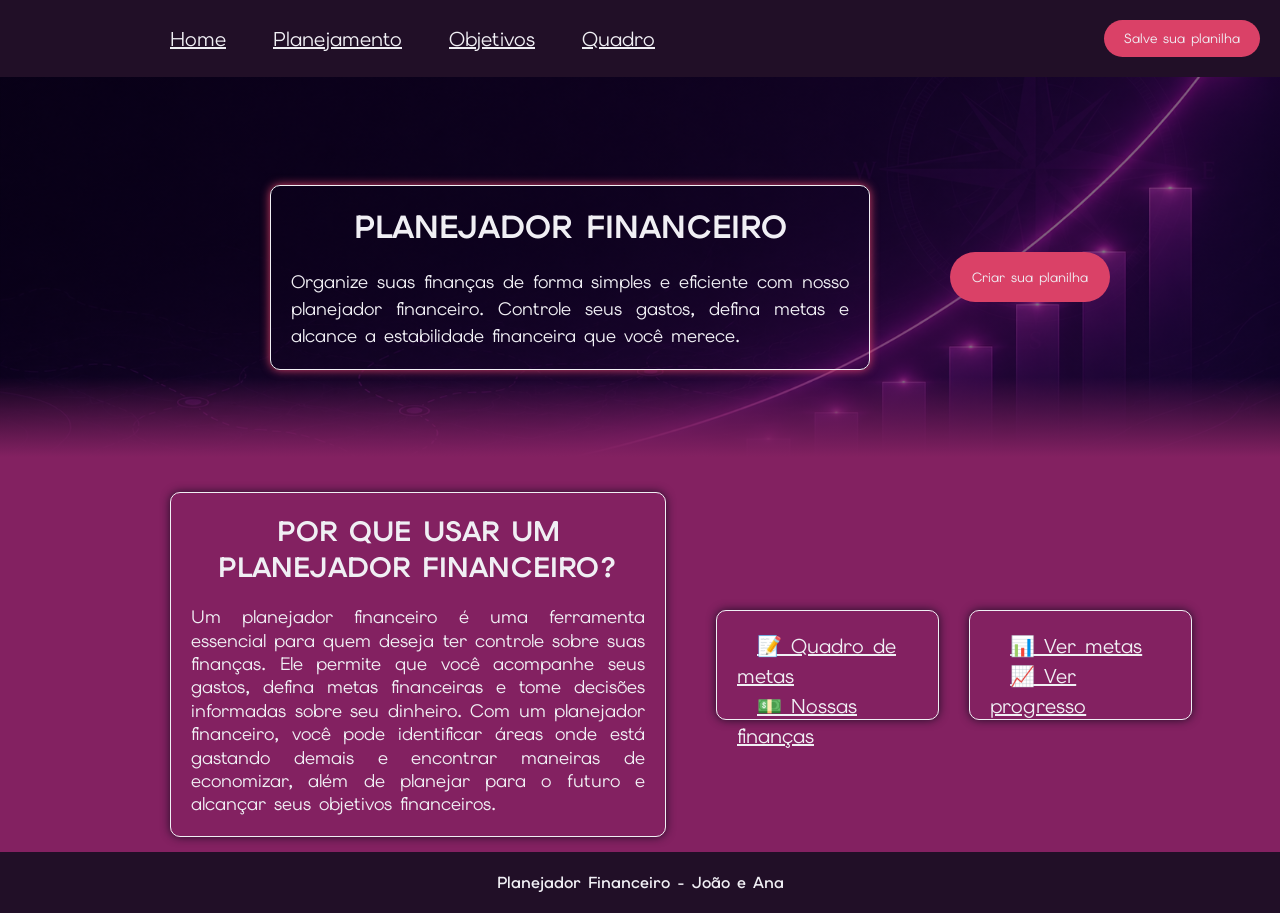
==== index.html @ 65e3b48a "Layout responsivo" ====
<!DOCTYPE html>
<html lang="pt-br">
<head>
    <meta charset="UTF-8">
    <meta name="viewport" content="width=device-width, initial-scale=1.0">
    <link rel="stylesheet" href="style.css">
    <link rel="preconnect" href="https://fonts.googleapis.com">
    <link rel="preconnect" href="https://fonts.gstatic.com" crossorigin>
    <link href="https://fonts.googleapis.com/css2?family=Elms+Sans:ital,wght@0,100..900;1,100..900&display=swap" rel="stylesheet">
    <title>Planejador Financeiro</title>
</head>

<body>

        <header>
            <nav>
                <a href="#hero" class="link-header">Home</a>
                <a href="planejamento.html" class="link-header">Planejamento</a>
                <a href="objetivos.html" class="link-header">Objetivos</a>
                <a href="objetivos.html" class="link-header">Quadro</a>
            </nav>
                <button class="button-header">Salve sua planilha</button>
        </header>

        <main>
            <section id="hero" class="hero">
                <section class="hero-text">
                    <h1>PLANEJADOR FINANCEIRO</h1>
                    <p class="texto-desktop">Organize suas finanças de forma simples e eficiente com nosso planejador financeiro. Controle seus gastos, defina metas e alcance a estabilidade financeira que você merece.</p>
                    <p class="texto-mobile">Organize suas finanças de forma simples e eficiente com nosso planejador financeiro.</p>

                </section>
                <button class="button-hero"> Criar sua planilha </button>
            </section>

            <section class="cards">
                <section class="explicacao">
                    <h2>Por que usar um planejador financeiro?</h2>
                    <p>Um planejador financeiro é uma ferramenta essencial para quem deseja ter controle sobre suas finanças. Ele permite que você acompanhe seus gastos, defina metas financeiras e tome decisões informadas sobre seu dinheiro. Com um planejador financeiro, você pode identificar áreas onde está gastando demais e encontrar maneiras de economizar, além de planejar para o futuro e alcançar seus objetivos financeiros.</p>
                </section>

                <section class="cto1-fundo">
                    <a class="cto1-link" href="objetivos.html">📝 Quadro de metas</a>
                    <br>
                    <a class="cto1-link" href="financas.html">💵 Nossas finanças</a>
                </section>   

                <section class="cto2-fundo">
                    <a class="cto2-link" href="objetivos.html">📊 Ver metas</a>
                    <br>
                    <a class="cto2-link" href="progresso.html">📈 Ver progresso</a>
                </section>
            </section>

        </main>

        <footer>
            Planejador Financeiro - João e Ana
        </footer>

</body>

</html>
---- style.css ----
:root {
  --bg-principal: #210f27;
  --cor-destaque: #da4167;
  --cor-bloco: #832161;
  --texto-claro: #f0eff4;
}

*{
    margin: 0;
    padding: 0;
    box-sizing: border-box;
    font-family: "Elms Sans", sans-serif;
}

body{
    background-color: var(--bg-principal);
    color: var(--texto-claro);
}

header{
    display: flex;
    justify-content: space-between;
    align-items: center;
    padding: 20px;
}
  

.link-header{
    color: var(--texto-claro);
    margin-right: 20px;
    margin-left: 20px;
    width: 50px;
    text-align: center;
    font-size: 20px;
}

.link-header:first-child{
    margin-left: 150px;
}

.link-header:hover{
    opacity: 0.5;
}


a:hover{
    opacity: 0.4;
}

.button-header:active{
    background: var(--cor-bloco);
}

.button-header{
    background-color: var(--cor-destaque);
    color: var(--texto-claro);
    border: none;
    padding: 10px 20px;
    border-radius: 20.5px;
    cursor: pointer;
}

.hero{
    height: 400px;
    display: flex;
    align-items: center;
    text-align: center;
    padding: 50px 20px;
    background-image: linear-gradient(
    to bottom, 
    rgba(0, 0, 0, 0.5) 75%, 
    var(--cor-bloco) 95%), 
    url('./img/Hero-background.png');
    background-size: cover;
    background-position: center;
}

.hero-text{
    max-width: 600px;
    margin: 250px;
    margin-right: 80px;
    text-align: justify;
    border: var(--texto-claro) 1.5px solid;
    border-radius: 10px;
    box-shadow: 0px 0px 10px var(--cor-destaque);
    padding: 20px;
}

.hero h1{
    font-size: 32px;
    margin-bottom: 20px;
    text-align: center;
}   

.texto-desktop{
    font-size: 18px;
    line-height: 1.5;
    text-align: justify;
}

.texto-mobile{
    display: none;
}

.button-hero{
    background-color: var(--cor-destaque);
    color: var(--texto-claro);
    border: none;
    padding: 10px 20px;
    border-radius: 30px;
    cursor: pointer;
    width: 160px;
    height: 50px;
}

.button-hero:hover{
    opacity: 0.8;
}

.button-hero:active{
    background: var(--cor-bloco);
}

.cards{
    display: flex;
    align-items: center;
    padding: 50px 20px;
    max-width: 100vw;
    height: 375px;
    background: var(--cor-bloco);
    gap: 30px;
}

.explicacao{
    margin-right: 20px;
    width: 40%;
    margin-left: 150px;
    border: var(--texto-claro) 1.5px solid;
    border-radius: 10px;
    padding: 20px;
    box-shadow: 0px 0px 10px var(--bg-principal);
}

.explicacao h2{
    font-size: 28px;
    margin-bottom: 20px;
    text-transform: uppercase;
    text-align: center;
}

.explicacao p{
    font-size: 18px;
    line-height: 1.3;
    text-align: justify;
}

.cto1-fundo{
    color: var(--texto-claro);
    border: var(--texto-claro) 1.5px solid;
    border-radius: 10px;
    padding: 20px;
    box-shadow: 0px 0px 10px var(--bg-principal);
    cursor: pointer;
    width: 18%;
    height: 40%;
}

.cto1-link{
    color: var(--texto-claro);
    margin-right: 20px;
    margin-left: 20px;
    width: 50px;
    text-align: center;
    font-size: 20px;
    line-height: 1.5;
}

.cto2-fundo{
    color: var(--texto-claro);
    border: var(--texto-claro) 1.5px solid;
    border-radius: 10px;
    padding: 20px;
    box-shadow: 0px 0px 10px var(--bg-principal);
    cursor: pointer;
    width: 18%;
    height: 40%;
}

.cto2-link{
    color: var(--texto-claro);
    margin-right: 20px;
    margin-left: 20px;
    width: 50px;
    text-align: center;
    font-size: 20px;
    line-height: 1.5;
}

footer{
    text-align: center;
    padding: 20px;
    background-color: var(--bg-principal);
    color: var(--texto-claro);
    font-weight: 600;
}

@media screen and (max-width: 900px) {

    nav {
        display: none;
    }

    .button-header{
        width: 180px;
        font-size: 13px;
        position: relative;
        left: 40vw;
    }
    
    .hero {
    background-image: linear-gradient(
        to bottom, 
        var(--bg-principal) 75%, 
        var(--cor-bloco) 95%
        );
        display: block;
    }

    .hero-text{
        margin: 0 auto;
    }

    .button-hero{
        margin-top: 12%;
    }

    .texto-desktop{
        display: none;
    }

    .texto-mobile{
        display: block;
        font-size: 18px;
        line-height: 1.5;
        text-align: justify;
    }

    .cards{
        background-image: linear-gradient(
            to bottom,
            var(--cor-bloco) 75%,
            var(--bg-principal) 95%
        );
        display: block;
        padding: 0%;
    }

    .explicacao{
        display: none;
    }

    .cto1-fundo{
        margin: 0 auto 10px;
        width:75vw;
        height: auto    ;
    }
    
    .cto2-fundo{
        margin: 0 auto;
        width:75vw;
        height: auto;
    }

    .cto1-link{
        font-size: 18px;
        line-height: 1.5;
        text-align: justify;
    }

    .cto2-link{
        font-size: 18px;
        line-height: 1.5;
        text-align: justify;
    }
}
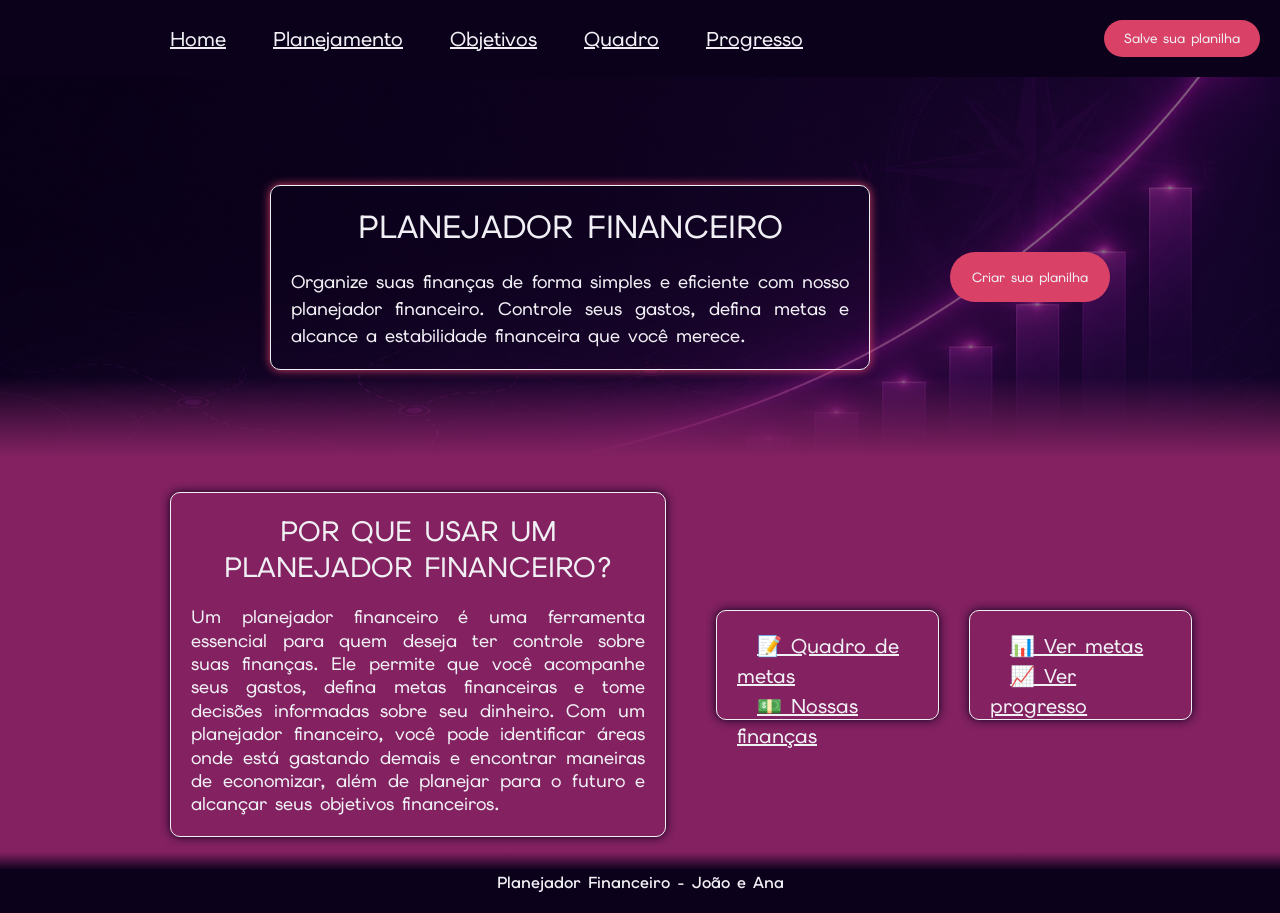
==== commit daf78fc0: "Criação HTML quadro" ====
--- a/index.html
+++ b/index.html
@@ -1,23 +1,24 @@
 <!DOCTYPE html>
 <html lang="pt-br">
-<head>
-    <meta charset="UTF-8">
-    <meta name="viewport" content="width=device-width, initial-scale=1.0">
-    <link rel="stylesheet" href="style.css">
-    <link rel="preconnect" href="https://fonts.googleapis.com">
-    <link rel="preconnect" href="https://fonts.gstatic.com" crossorigin>
-    <link href="https://fonts.googleapis.com/css2?family=Elms+Sans:ital,wght@0,100..900;1,100..900&display=swap" rel="stylesheet">
-    <title>Planejador Financeiro</title>
-</head>
+    <head>
+        <meta charset="UTF-8">
+        <meta name="viewport" content="width=device-width, initial-scale=1.0">
+        <link rel="stylesheet" href="style.css">
+        <link rel="preconnect" href="https://fonts.googleapis.com">
+        <link rel="preconnect" href="https://fonts.gstatic.com" crossorigin>
+        <link href="https://fonts.googleapis.com/css2?family=Elms+Sans:ital,wght@0,100..900;1,100..900&display=swap" rel="stylesheet">
+        <title>Planejador Financeiro</title>
+    </head>
 
-<body>
+    <body>
 
-        <header>
+       <header>
             <nav>
                 <a href="#hero" class="link-header">Home</a>
                 <a href="planejamento.html" class="link-header">Planejamento</a>
                 <a href="objetivos.html" class="link-header">Objetivos</a>
-                <a href="objetivos.html" class="link-header">Quadro</a>
+                <a href="visualizar-imagem.html" class="link-header">Quadro</a>
+                <a href="progresso.html" class="link-header">Progresso</a>
             </nav>
                 <button class="button-header">Salve sua planilha</button>
         </header>
@@ -40,7 +41,7 @@
                 </section>
 
                 <section class="cto1-fundo">
-                    <a class="cto1-link" href="objetivos.html">📝 Quadro de metas</a>
+                    <a class="cto1-link" href="visualizar-imagem.html">📝 Quadro de metas</a>
                     <br>
                     <a class="cto1-link" href="financas.html">💵 Nossas finanças</a>
                 </section>   
@@ -54,10 +55,8 @@
 
         </main>
 
-        <footer>
-            Planejador Financeiro - João e Ana
-        </footer>
+        <footer>Planejador Financeiro - João e Ana </footer>
 
-</body>
+    </body>
 
 </html>
--- a/style.css
+++ b/style.css
@@ -1,5 +1,5 @@
 :root {
-  --bg-principal: #210f27;
+  --bg-principal: #0b011b;
   --cor-destaque: #da4167;
   --cor-bloco: #832161;
   --texto-claro: #f0eff4;
@@ -10,6 +10,7 @@
     padding: 0;
     box-sizing: border-box;
     font-family: "Elms Sans", sans-serif;
+    font-weight: 500;
 }
 
 body{
@@ -21,7 +22,7 @@
     display: flex;
     justify-content: space-between;
     align-items: center;
-    padding: 20px;
+    padding: 20px;   
 }
   
 
@@ -113,10 +114,6 @@
     height: 50px;
 }
 
-.button-hero:hover{
-    opacity: 0.8;
-}
-
 .button-hero:active{
     background: var(--cor-bloco);
 }
@@ -199,12 +196,550 @@
 footer{
     text-align: center;
     padding: 20px;
-    background-color: var(--bg-principal);
     color: var(--texto-claro);
     font-weight: 600;
-}
-
-@media screen and (max-width: 900px) {
+    background-image: linear-gradient(
+        to top, 
+        var(--bg-principal) 70%, 
+        var(--cor-bloco) 100%
+        );
+}
+
+main{
+    background: var(--cor-bloco);
+}
+
+.header-interno{
+     background-image: linear-gradient(
+        to bottom, 
+        var(--bg-principal) 70%, 
+        var(--cor-bloco) 100%
+        );
+}
+
+.button-header-interno{
+    background-color: var(--cor-destaque);
+    color: var(--texto-claro);
+    border: none;
+    padding: 10px 20px;
+    border-radius: 20.5px;
+    cursor: pointer;
+}
+
+.button-header-interno:active{
+    background: var(--cor-bloco);
+}
+
+
+.cards-objetivos{
+    width: 100vw;
+    height: 85vh;
+    display: flex;
+    padding-top: 5%;
+}
+
+.card-meta{
+    margin-bottom: 10px;
+}
+
+.prazos{
+    width: 50%;
+    display: flex;
+    flex-direction: row;
+    padding: 5%;
+}
+
+.wrapper-curto{
+    margin-bottom: 35%;
+    width: 30%;
+    display: flex;
+    flex-direction: column;
+    border: 2px solid var(--texto-claro);
+    border-radius: 20px;
+    padding: 10px;
+    box-shadow: 0px 0px 15px var(--cor-destaque);
+    text-align: center;
+    position: relative;
+}
+
+
+#nome-curto{
+    background: none;
+    border:1px solid var(--texto-claro);
+    border-radius: 10px;
+    margin-bottom: 10px;
+    font-size: 20px;
+    padding: 5px;
+    color: var(--texto-claro);
+    text-align: center;
+}
+
+#vt-curto{
+    background: none;
+    border:1px solid var(--texto-claro);
+    border-radius: 10px;
+    margin-bottom: 10px;
+    font-size: 20px;
+    padding: 5px;
+    color: var(--texto-claro);
+    text-align: center;
+}
+
+#vf-curto{
+    background: none;
+    border:1px solid var(--texto-claro);
+    border-radius: 10px;
+    margin-bottom: 10px;
+    font-size: 20px;
+    padding: 5px;
+    color: var(--texto-claro);
+    text-align: center;
+}
+
+.wrapper-medio{
+    margin: 0 3% 35%;
+    width: 30%;
+    display: flex;
+    flex-direction: column;
+    border: 2px solid var(--texto-claro);
+    border-radius: 20px;
+    padding: 10px;
+    box-shadow: 0px 0px 15px var(--cor-destaque);
+    text-align: center;
+    position: relative;
+}
+
+#nome-medio{
+    background: none;
+    border:1px solid var(--texto-claro);
+    border-radius: 10px;
+    margin-bottom: 10px;
+    font-size: 20px;
+    padding: 5px;
+    color: var(--texto-claro);
+    text-align: center;
+}
+
+#vt-medio{
+    background: none;
+    border:1px solid var(--texto-claro);
+    border-radius: 10px;
+    margin-bottom: 10px;
+    font-size: 20px;
+    padding: 5px;
+    color: var(--texto-claro);
+    text-align: center;
+    
+
+}
+
+#vf-medio{
+    background: none;
+    border:1px solid var(--texto-claro);
+    border-radius: 10px;
+    margin-bottom: 10px;
+    font-size: 20px;
+    padding: 5px;
+    color: var(--texto-claro);
+    text-align: center;
+}
+
+.wrapper-longo{
+    margin-bottom: 35%;
+    width: 30%;
+    display: flex;
+    flex-direction: column;
+    border: 2px solid var(--texto-claro);
+    border-radius: 20px;
+    padding: 10px;
+    box-shadow: 0px 0px 15px var(--cor-destaque);
+    text-align: center;
+    position: relative;
+}
+
+#nome-longo{
+    background: none;
+    border:1px solid var(--texto-claro);
+    border-radius: 10px;
+    margin-bottom: 10px;
+    font-size: 20px;
+    padding: 5px;
+    color: var(--texto-claro);
+    text-align: center;
+}
+
+#vt-longo{
+    background: none;
+    border:1px solid var(--texto-claro);
+    border-radius: 10px;
+    margin-bottom: 10px;
+    font-size: 20px;
+    padding: 5px;
+    color: var(--texto-claro);
+    text-align: center;
+}
+
+#vf-longo{
+    background: none;
+    border:1px solid var(--texto-claro);
+    border-radius: 10px;
+    margin-bottom: 10px;
+    font-size: 20px;
+    padding: 5px;
+    color: var(--texto-claro);
+    text-align: center;
+}
+
+.btn-atualizar{
+    background: var(--cor-destaque);
+    color: var(--texto-claro);
+    border: none;
+    border-radius: 10px;
+    padding: 5px;
+    font-size: 20px;
+    text-align: center;
+    box-shadow: 0px 0px 15px var(--cor-destaque);
+    position:absolute;
+    bottom: -15px;
+    left: 50%;
+    transform: translateX(-50%);
+    cursor: pointer;
+}
+
+.btn-atualizar:active{
+    background: var(--cor-bloco);
+}
+
+::placeholder{
+    color: rgba(240,239,244,0.5);
+}
+
+aside{
+    display: flex;
+    flex-direction: column;
+}
+
+#mural-metas{
+    border-radius: 20px;
+    width: 35%;
+    border: 2px solid var(--texto-claro);
+    box-shadow: 0px 0px 15px var(--cor-destaque);
+    display: flex;
+    position: relative;
+    margin-bottom: 8%;
+    text-align: center;
+    font-size: 20px;
+    font-weight: 600;
+    text-transform: uppercase;
+    padding: 1%;
+    max-height: 70%;
+    overflow-y: auto;
+}
+
+.item-checklist{
+    display: flex;
+    flex-direction: row;
+    padding: 3px;
+    align-items: center;
+    text-transform: none;
+    gap:10px;
+    flex-wrap: wrap;
+    word-break: break-word;
+}
+
+input[type="checkbox"] {
+    accent-color: var(--cor-destaque);
+}
+
+.footer-interno{
+    background-image: linear-gradient(
+        to top, 
+        var(--bg-principal) 70%, 
+        var(--cor-bloco) 100%
+        );
+}
+
+.main-interno{
+    border-top: 10px solid transparent;
+}
+
+.resumo-mes{
+    display: flex;
+    flex-direction: row;
+    height: 20vh;
+    width: 80%;
+    border: 2px solid var(--texto-claro);
+    box-shadow: 0px 0px 15px var(--cor-destaque);
+    margin: 0 auto;
+    padding: 20px;
+    justify-content: space-around;
+    padding-top: 15px;
+    align-items: center;
+    text-transform: uppercase;
+    border-radius: 20px;
+    font-size: 20px;
+}
+
+.valor-resumo{
+    border: 1px solid var(--texto-claro);
+    box-shadow: 0px 0px 15px var(--cor-destaque);
+    padding: 2%;
+    border-radius: 20px;
+    text-align: center;
+
+}
+
+.planilha-wrapper{
+    display: flex;
+    flex-direction: row;
+    max-width: 75%;
+    max-height: auto;
+    justify-content: space-between;
+    margin: 3% auto;
+    padding: 20px;
+}
+
+.criar-planilha{
+    border: 2px solid var(--texto-claro);
+    box-shadow: 0px 0px 15px var(--cor-destaque);
+    padding: 20px; 
+    text-align: center;
+    display: flex;
+    flex-direction: column;
+    width: 40%;
+    min-height: 45vh;
+    justify-content: space-around;
+    border-radius: 20px;
+}
+
+.wrapper-tabelas-inputs{
+    display: flex;
+    flex-direction: row;
+    justify-content: space-around;
+    width: 100%;
+    height: 60%;
+    
+}
+
+#info-planilha{
+    text-transform: uppercase;
+    text-align: center;
+    margin-bottom: 2%;
+    font-weight: 600;
+}
+
+.ganhos{
+    border: 2px solid var(--texto-claro);
+    display: flex;
+    flex-direction: column;
+    justify-content: space-evenly;
+    position: relative;
+    width: 45%;
+    border-radius: 10px;
+    box-shadow: 0 0 15px var(--cor-destaque);
+
+}
+
+.gastos{
+    border: 2px solid var(--texto-claro);
+    display: flex;
+    flex-direction: column;
+    justify-content: space-evenly;
+    position: relative;
+    border-radius: 10px;
+    box-shadow: 0 0 15px var(--cor-destaque);
+}
+
+.valor-ganhos{
+    background: rgba(11,1,27,0.3);
+    align-items: center;
+    text-align: center;
+    font-size: 18px ;
+    height: 30%;
+    border:1px solid var(--texto-claro);
+    border-radius: 8px;
+    width: 95%;
+    margin-left: 2.5%;
+
+}
+
+.valor-gastos{
+    align-items: center;
+    text-align: center;
+    font-size: 18px;
+    height: 30%;
+    background: rgba(11,1,27,0.3);
+    border:1px solid var(--texto-claro);
+    border-radius: 8px;
+    width: 95%;
+    margin-left: 2.5%;
+}
+
+.btn-planilha{
+    background: var(--cor-destaque);
+    color: var(--texto-claro);
+    border: none;
+    border-radius: 8px;
+    padding: 5px;
+    font-size: 15px;
+    text-align: center;
+    box-shadow: 0px 0px 15px var(--cor-destaque);
+    position:absolute;
+    bottom: -15px;
+    left: 50%;
+    transform: translateX(-50%);
+    cursor: pointer;
+    white-space: nowrap;
+}
+
+.btn-planilha:active{
+    background: var(--cor-bloco);
+}
+
+.wrapper-grafico{
+    border: 2px solid var(--texto-claro);
+    box-shadow: 0px 0px 15px var(--cor-destaque);
+    border-radius: 20px;
+    width: 45%;
+    display: flex;
+    font-size: 20px;
+    font-weight: 600;
+    text-transform: uppercase;
+    padding: 20px;
+    max-height: 70%;
+    max-width:45%;
+    overflow-y: auto;
+    overflow-x: auto;
+    position: relative;
+}
+
+#ver-grafico{
+    text-transform: uppercase;
+    text-align: center;
+    font-weight: 600;
+    display: flex;
+    position: absolute;
+    left: 50%;
+    transform: translateX(-50%);
+    top: 25px;
+}
+
+@media  screen and (max-width:1000px){
+    .header-interno{
+        display: flex; 
+        justify-content: space-between;
+        width: 100%;
+    }
+
+    .cards-objetivos{
+    display: flex;
+    flex-direction: column;
+    height: auto;
+    }
+
+        .prazos{
+        width: 85%;
+        display: flex;
+        flex-direction: column;
+        padding: 5%;
+        align-items: center;
+    }
+
+    .wrapper-curto{
+        width: 100%;
+        margin-left: 25%;
+        padding: 5%;
+        margin-bottom: 10%;
+    }
+
+    .wrapper-medio{
+        width: 100%;
+        margin-left: 25%;
+        margin-bottom: 10%;
+    }
+
+    .wrapper-longo{
+        width: 100%;
+        margin-left: 25%;
+        margin-bottom: 10%;
+    }
+
+    #nome-curto{
+        font-size: 15px;  
+        padding: 3px;
+    }
+
+    #vt-curto{
+        font-size: 15px;  
+        padding: 3px;
+    }
+
+    #vf-curto{
+        font-size: 15px;  
+        padding: 3px;
+    }
+
+
+    #nome-medio{
+        font-size: 15px;  
+        padding: 3px;
+    }
+
+    #vt-medio{
+        font-size: 15px;  
+        padding: 3px;
+    }
+
+    #vf-medio{
+        font-size: 15px;  
+        padding: 3px;
+    }
+
+    #nome-longo{
+        font-size: 15px;  
+        padding: 3px;
+    }
+
+    #vt-longo{
+        font-size: 15px;  
+        padding: 3px;
+    }
+
+    #vf-longo{
+        font-size: 15px;  
+        padding: 3px;
+    }
+
+    .btn-atualizar{
+    font-size: 15px;
+    }
+
+    #mural-metas{
+        width: 85%;
+        display: flex;
+        flex-direction: column;
+        padding: 5%;
+        align-items: center;
+        margin-left: 10%;
+        font-size: 15px;
+        }
+
+    .nav-interno{
+        display: block;
+    }
+
+    .nav-interno .link-header:not(:first-child) {
+    display: none;
+    }
+
+    .nav-interno .link-header:first-child {
+    margin-left: 0;
+    color: var(--texto-claro);
+    }
+
+    .button-header-interno{
+        position: inherit;
+    }
 
     nav {
         display: none;
@@ -282,4 +817,64 @@
         line-height: 1.5;
         text-align: justify;
     }
+
+    .planilha-wrapper{
+        flex-direction: column;
+        max-width: 90%;
+        max-height: auto;
+        gap: 1%
+
+    }
+
+    .criar-planilha{
+        width: 95%;
+        height: auto;
+        min-height: auto;
+        flex-direction: column;
+        font-size: 15px;
+    }
+
+    .wrapper-grafico{
+        width: 95%;
+        height: auto;
+        flex-direction: column;
+        padding: 5%;
+        min-height: 400px;
+        margin-top: 10%;
+        max-width: none;
+        font-size: 15px;
+        white-space: nowrap;
+    }
+
+    .wrapper-tabelas-inputs{
+        flex-direction: column;
+        height: auto;
+        width: 95%;
+    }
+
+    .resumo-mes{
+        flex-direction: column;
+        height: auto;
+        width: 95%;
+        padding: 5%;
+        font-size: 15px;
+    }
+
+    .resumo-mes h2 {
+        margin-bottom: 3%;
+    }
+
+    .valor-resumo{
+        margin-bottom: 3%;
+    }
+
+    .ganhos, .gastos {
+        width: 100%;
+        height: 150px;
+        margin-bottom: 15px;
+    }
+
+    #grafico-pizza{
+        padding-top: 25%;
+    }
 }
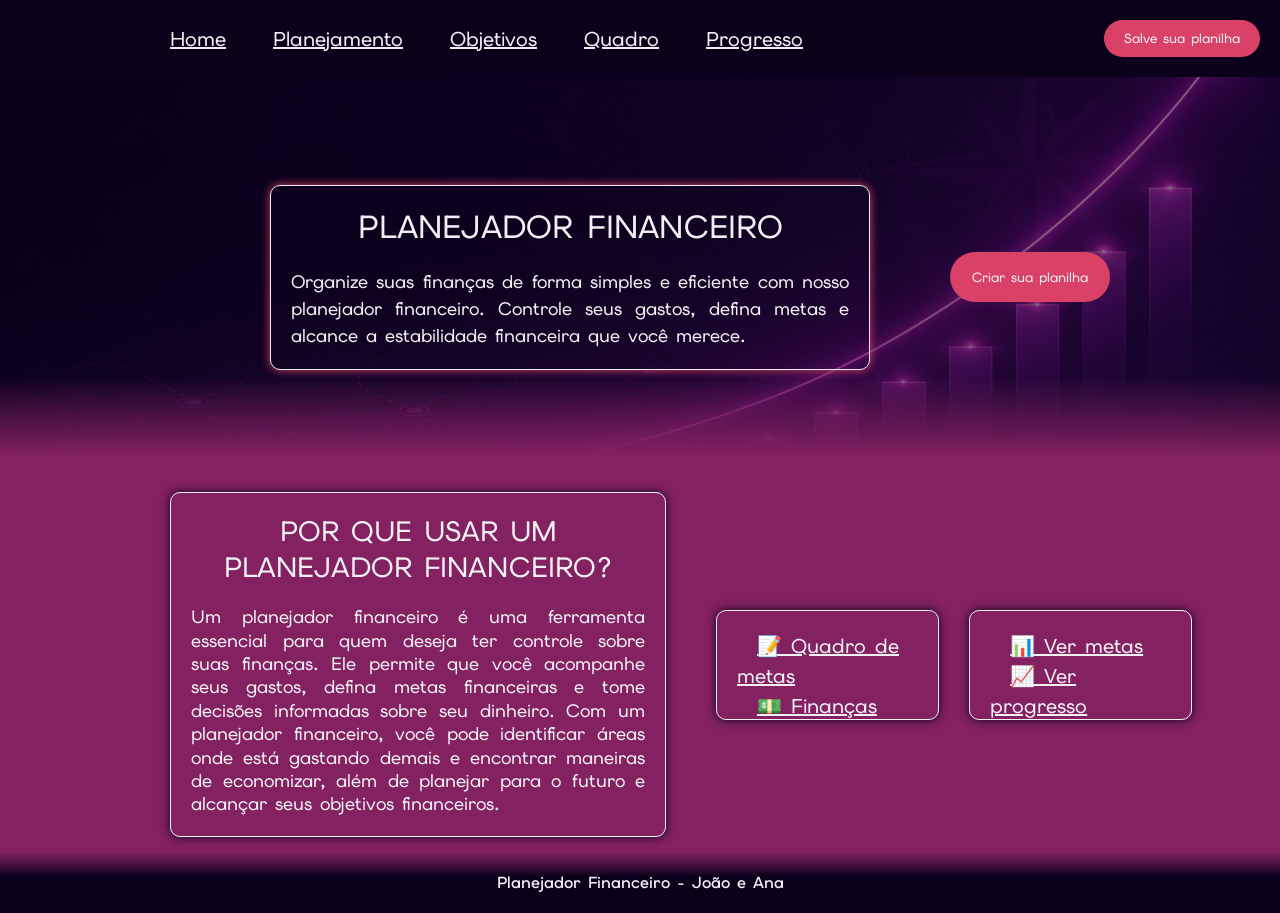
==== commit 7ca38259: "CSS progresso e mais refinamentos HTML" ====
--- a/index.html
+++ b/index.html
@@ -43,7 +43,7 @@
                 <section class="cto1-fundo">
                     <a class="cto1-link" href="visualizar-imagem.html">📝 Quadro de metas</a>
                     <br>
-                    <a class="cto1-link" href="financas.html">💵 Nossas finanças</a>
+                    <a class="cto1-link" href="planejamento.html">💵 Finanças</a>
                 </section>   
 
                 <section class="cto2-fundo">
--- a/style.css
+++ b/style.css
@@ -200,10 +200,11 @@
     font-weight: 600;
     background-image: linear-gradient(
         to top, 
-        var(--bg-principal) 70%, 
+        var(--bg-principal) 60%, 
         var(--cor-bloco) 100%
         );
 }
+
 
 main{
     background: var(--cor-bloco);
@@ -454,13 +455,15 @@
 .footer-interno{
     background-image: linear-gradient(
         to top, 
-        var(--bg-principal) 70%, 
+        var(--bg-principal) 50%, 
         var(--cor-bloco) 100%
-        );
+        );    
+    height: auto;
 }
 
 .main-interno{
     border-top: 10px solid transparent;
+    border-bottom: 10px solid transparent; 
 }
 
 .resumo-mes{
@@ -622,6 +625,167 @@
     left: 50%;
     transform: translateX(-50%);
     top: 25px;
+}
+
+.wrapper-quadro{
+    display: flex;
+    flex-direction: row;
+    height: 90vh;
+    align-items: center;
+    width: 95vw;
+    justify-content: space-between;
+    padding: 2%;
+    position: relative;
+}
+
+.explicacao-quadro{
+    display: flex;
+    flex-direction: column;
+    padding: 2%;
+    font-size: 20px;
+    gap: 15px;
+}
+
+.explicacao-quadro h2{
+    border: 2px solid var(--texto-claro);
+    box-shadow: 0 0 15px var(--cor-destaque);
+    max-width: 50%;
+    height: 20%;
+    text-align: center;
+    padding:2%;
+    margin: 15px 15px;
+    border-radius: 25px;
+    align-self: center;
+    font-size: 30px;
+    text-transform: uppercase;
+}
+
+.explicacao-quadro p{
+    border: 2px solid rgba(240,239,244,0.7);
+    box-shadow: 0 0 20px var(--cor-destaque);
+    border-radius: 20px;
+    max-width: 50%;
+    align-self: center;
+    padding: 2%;
+    margin: 15px 15px;
+    color: rgba(240,239,244,0.7);   
+}
+
+#input-quadro{
+    background:none;
+    border: 2px solid var(--texto-claro);
+    box-shadow: 0 0 15px var(--cor-destaque);
+    border-radius: 20px;
+    min-width: 50%;
+    align-self: center;
+    padding: 2%;
+    margin: 15px 15px;
+}
+
+.quadro-metas{
+    border: 2px solid var(--texto-claro);
+    box-shadow: 0 0 15px var(--cor-destaque);
+    border-radius: 20px;
+    padding:2%;
+    gap: 15%;
+    display: flex;
+    max-width: 50%;
+    flex-wrap: wrap;
+    overflow-y: auto;
+    max-height: auto;
+    position: relative;
+}
+
+.post-it-quadro{
+    display: flex;
+    border: 1px solid var(--texto-claro);
+    box-shadow: 0 0 15px var(--cor-destaque);
+    padding: 20px;
+    flex-direction: column;
+    align-items: center;
+    text-align: center;
+    margin-bottom: 2%;
+    gap: 20px;
+    background: rgba(11,1,27,0.2);
+    border-radius: 10px;
+}
+
+.quadro-concluido{
+    display: flex;
+    border: var(--texto-claro);
+    
+}
+
+.barra-curto{
+    display: flex;
+    width: 95vw;
+    height: 28vh;
+    margin: 1%;
+    padding: 2%;
+    text-align: center;
+    flex-direction: column;
+    gap: 20px;
+    text-transform: uppercase;
+    font-size: 20px;
+}
+
+.barra-curto h2{
+    margin-bottom: none;
+}
+
+.barra-medio{
+    display: flex;
+    width: 95vw;
+    height: 28vh;
+    margin: 1%;
+    padding: 2%;
+    text-align: center;
+    flex-direction: column;
+    gap: 20px;
+    text-transform: uppercase;
+    font-size: 20px;
+}
+
+.barra-medio h2{
+    margin-bottom: none;
+}
+
+.barra-longo{
+    display: flex;
+    width: 95vw;
+    height: 28vh;
+    margin: 1%;
+    padding: 2%;
+    text-align: center;
+    flex-direction: column;
+    gap: 20px;
+    text-transform: uppercase;
+    font-size: 20px;
+}
+
+.barra-longo h2{
+    margin-bottom: none;
+}
+
+.trilho-progresso{
+    width: 80%;
+    height: 50%;
+    border: 2px solid var(--texto-claro);
+    box-shadow: 0 0 15px var(--cor-destaque);
+    background: rgba(11,1,27,0.2);
+    overflow: hidden;
+    align-self: center;
+    border-radius: 50px;
+}
+
+.preenchimento{
+    width: 50%;
+    background: var(--cor-destaque);
+    height: 100%;
+    overflow: hidden;
+    border: 1px solid var(--cor-destaque);
+    box-shadow: 0px 0px 15px var(--cor-destaque);
+    transition: width 1.5s ease-in-out;
 }
 
 @media  screen and (max-width:1000px){
@@ -877,4 +1041,44 @@
     #grafico-pizza{
         padding-top: 25%;
     }
+
+    .wrapper-quadro{
+        display: flex;
+        flex-direction: column;
+        width: 95%;
+        height: auto;
+    }
+
+    .explicacao-quadro{
+        display: flex;
+        flex-direction: column;
+        max-width:100%;
+    }
+
+    .explicacao-quadro h2{
+        max-width: 100%;
+        height: auto;
+    }
+
+    .explicacao-quadro p{
+        max-width: 100%;
+        height: auto;
+    }
+
+    #input-quadro{
+        max-width: 100%;
+        height: auto;
+    }
+
+    .quadro-metas{
+        display: flex;
+        flex-direction: column;
+        max-width: 95%;
+        height: auto;
+
+    }
+    .post-it-quadro{
+        max-width: 100%;
+        height: auto;
+    }
 }
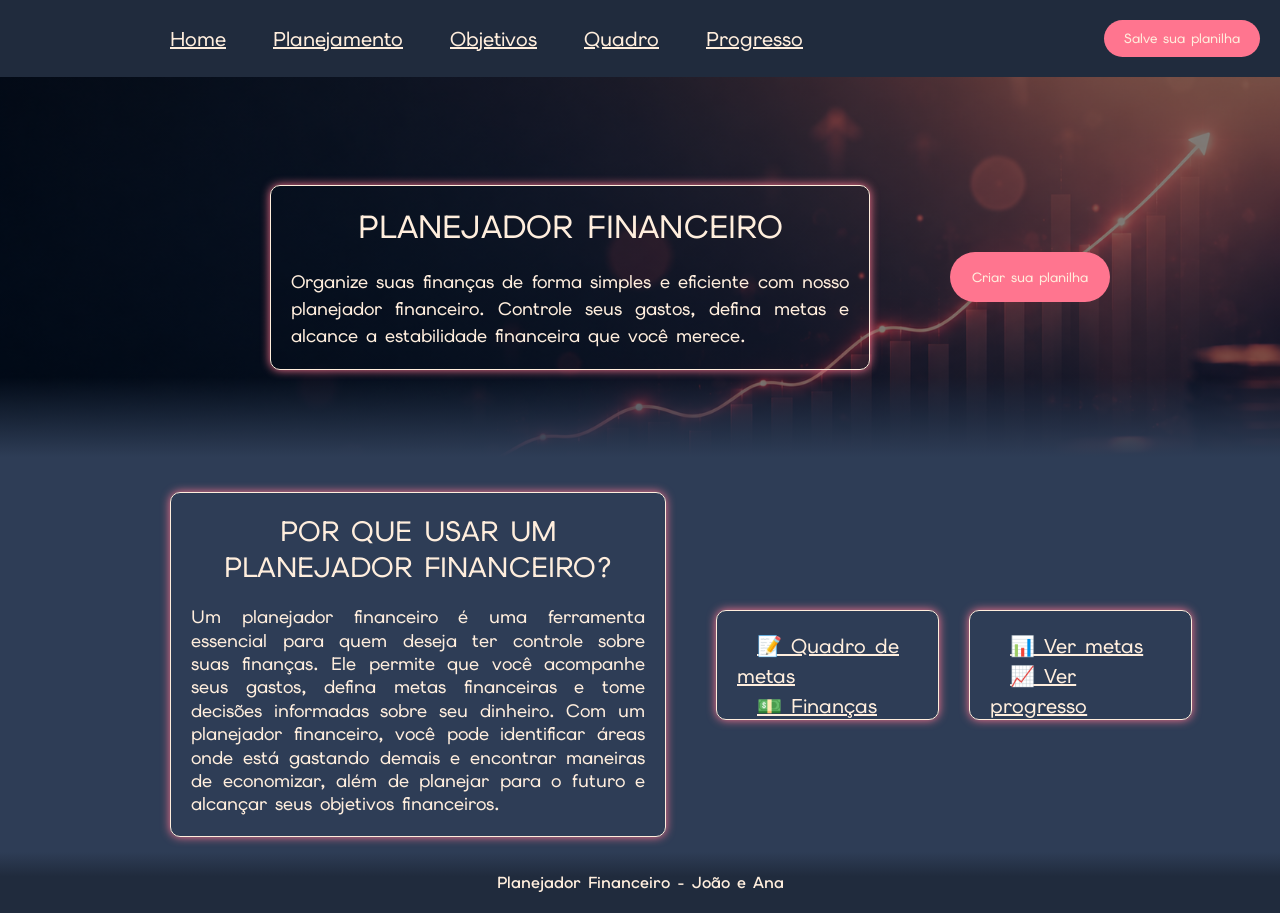
==== commit ffd55ea2: "refinamentos CSS" ====
--- a/index.html
+++ b/index.html
@@ -40,16 +40,16 @@
                     <p>Um planejador financeiro é uma ferramenta essencial para quem deseja ter controle sobre suas finanças. Ele permite que você acompanhe seus gastos, defina metas financeiras e tome decisões informadas sobre seu dinheiro. Com um planejador financeiro, você pode identificar áreas onde está gastando demais e encontrar maneiras de economizar, além de planejar para o futuro e alcançar seus objetivos financeiros.</p>
                 </section>
 
-                <section class="cto1-fundo">
-                    <a class="cto1-link" href="visualizar-imagem.html">📝 Quadro de metas</a>
+                <section class="card-fundo">
+                    <a class="card-link" href="visualizar-imagem.html">📝 Quadro de metas</a>
                     <br>
-                    <a class="cto1-link" href="planejamento.html">💵 Finanças</a>
+                    <a class="card-link" href="planejamento.html">💵 Finanças</a>
                 </section>   
 
-                <section class="cto2-fundo">
-                    <a class="cto2-link" href="objetivos.html">📊 Ver metas</a>
+                <section class="card-fundo">
+                    <a class="card-link" href="objetivos.html">📊 Ver metas</a>
                     <br>
-                    <a class="cto2-link" href="progresso.html">📈 Ver progresso</a>
+                    <a class="card-link" href="progresso.html">📈 Ver progresso</a>
                 </section>
             </section>
 
--- a/style.css
+++ b/style.css
@@ -1,8 +1,8 @@
 :root {
-  --bg-principal: #0b011b;
-  --cor-destaque: #da4167;
-  --cor-bloco: #832161;
-  --texto-claro: #f0eff4;
+  --bg-principal: #202b3d;
+  --cor-destaque: #ff758f;
+  --cor-bloco: #2e3d56;
+  --texto-claro: #ffeedd;
 }
 
 *{
@@ -135,7 +135,7 @@
     border: var(--texto-claro) 1.5px solid;
     border-radius: 10px;
     padding: 20px;
-    box-shadow: 0px 0px 10px var(--bg-principal);
+    box-shadow: 0px 0px 10px var(--cor-destaque);
 }
 
 .explicacao h2{
@@ -151,39 +151,18 @@
     text-align: justify;
 }
 
-.cto1-fundo{
+.card-fundo{
     color: var(--texto-claro);
     border: var(--texto-claro) 1.5px solid;
     border-radius: 10px;
     padding: 20px;
-    box-shadow: 0px 0px 10px var(--bg-principal);
+    box-shadow: 0px 0px 10px var(--cor-destaque);
     cursor: pointer;
     width: 18%;
     height: 40%;
 }
 
-.cto1-link{
-    color: var(--texto-claro);
-    margin-right: 20px;
-    margin-left: 20px;
-    width: 50px;
-    text-align: center;
-    font-size: 20px;
-    line-height: 1.5;
-}
-
-.cto2-fundo{
-    color: var(--texto-claro);
-    border: var(--texto-claro) 1.5px solid;
-    border-radius: 10px;
-    padding: 20px;
-    box-shadow: 0px 0px 10px var(--bg-principal);
-    cursor: pointer;
-    width: 18%;
-    height: 40%;
-}
-
-.cto2-link{
+.card-link{
     color: var(--texto-claro);
     margin-right: 20px;
     margin-left: 20px;
@@ -233,10 +212,12 @@
 
 
 .cards-objetivos{
-    width: 100vw;
+    width: 100%;
     height: 85vh;
     display: flex;
     padding-top: 5%;
+    gap:20px;
+    justify-content: space-around;
 }
 
 .card-meta{
@@ -244,29 +225,15 @@
 }
 
 .prazos{
-    width: 50%;
+    width: 45%;
     display: flex;
     flex-direction: row;
     padding: 5%;
 }
 
-.wrapper-curto{
-    margin-bottom: 35%;
-    width: 30%;
-    display: flex;
-    flex-direction: column;
-    border: 2px solid var(--texto-claro);
-    border-radius: 20px;
-    padding: 10px;
-    box-shadow: 0px 0px 15px var(--cor-destaque);
-    text-align: center;
-    position: relative;
-}
-
-
-#nome-curto{
+.input-objetivo {
     background: none;
-    border:1px solid var(--texto-claro);
+    border: 1px solid var(--texto-claro);
     border-radius: 10px;
     margin-bottom: 10px;
     font-size: 20px;
@@ -275,120 +242,20 @@
     text-align: center;
 }
 
-#vt-curto{
-    background: none;
-    border:1px solid var(--texto-claro);
-    border-radius: 10px;
-    margin-bottom: 10px;
-    font-size: 20px;
-    padding: 5px;
-    color: var(--texto-claro);
-    text-align: center;
-}
-
-#vf-curto{
-    background: none;
-    border:1px solid var(--texto-claro);
-    border-radius: 10px;
-    margin-bottom: 10px;
-    font-size: 20px;
-    padding: 5px;
-    color: var(--texto-claro);
-    text-align: center;
-}
-
-.wrapper-medio{
-    margin: 0 3% 35%;
-    width: 30%;
+.wrapper-objetivo{
+    margin-bottom: 35%;
+    margin-right: 1%;
     display: flex;
     flex-direction: column;
     border: 2px solid var(--texto-claro);
     border-radius: 20px;
-    padding: 10px;
+    padding: 2%;
     box-shadow: 0px 0px 15px var(--cor-destaque);
     text-align: center;
     position: relative;
-}
-
-#nome-medio{
-    background: none;
-    border:1px solid var(--texto-claro);
-    border-radius: 10px;
-    margin-bottom: 10px;
-    font-size: 20px;
-    padding: 5px;
-    color: var(--texto-claro);
-    text-align: center;
-}
-
-#vt-medio{
-    background: none;
-    border:1px solid var(--texto-claro);
-    border-radius: 10px;
-    margin-bottom: 10px;
-    font-size: 20px;
-    padding: 5px;
-    color: var(--texto-claro);
-    text-align: center;
-    
-
-}
-
-#vf-medio{
-    background: none;
-    border:1px solid var(--texto-claro);
-    border-radius: 10px;
-    margin-bottom: 10px;
-    font-size: 20px;
-    padding: 5px;
-    color: var(--texto-claro);
-    text-align: center;
-}
-
-.wrapper-longo{
-    margin-bottom: 35%;
-    width: 30%;
-    display: flex;
-    flex-direction: column;
-    border: 2px solid var(--texto-claro);
-    border-radius: 20px;
-    padding: 10px;
-    box-shadow: 0px 0px 15px var(--cor-destaque);
-    text-align: center;
-    position: relative;
-}
-
-#nome-longo{
-    background: none;
-    border:1px solid var(--texto-claro);
-    border-radius: 10px;
-    margin-bottom: 10px;
-    font-size: 20px;
-    padding: 5px;
-    color: var(--texto-claro);
-    text-align: center;
-}
-
-#vt-longo{
-    background: none;
-    border:1px solid var(--texto-claro);
-    border-radius: 10px;
-    margin-bottom: 10px;
-    font-size: 20px;
-    padding: 5px;
-    color: var(--texto-claro);
-    text-align: center;
-}
-
-#vf-longo{
-    background: none;
-    border:1px solid var(--texto-claro);
-    border-radius: 10px;
-    margin-bottom: 10px;
-    font-size: 20px;
-    padding: 5px;
-    color: var(--texto-claro);
-    text-align: center;
+    width: 45%;
+    height: 60%;
+    flex: 1;
 }
 
 .btn-atualizar{
@@ -746,10 +613,6 @@
     font-size: 20px;
 }
 
-.barra-medio h2{
-    margin-bottom: none;
-}
-
 .barra-longo{
     display: flex;
     width: 95vw;
@@ -789,10 +652,13 @@
 }
 
 @media  screen and (max-width:1000px){
+
     .header-interno{
-        display: flex; 
-        justify-content: space-between;
-        width: 100%;
+    display: flex; 
+    justify-content: space-between;
+    align-items: center;
+    width: 100%;
+    padding: 10px 20px;
     }
 
     .cards-objetivos{
@@ -801,12 +667,12 @@
     height: auto;
     }
 
-        .prazos{
-        width: 85%;
-        display: flex;
-        flex-direction: column;
-        padding: 5%;
-        align-items: center;
+    .prazos{
+    width: 85%;
+    display: flex;
+    flex-direction: column;
+    padding: 5%;
+    align-items: center;
     }
 
     .wrapper-curto{
@@ -827,53 +693,12 @@
         margin-left: 25%;
         margin-bottom: 10%;
     }
-
-    #nome-curto{
+    
+    .input-objetivo{
         font-size: 15px;  
         padding: 3px;
     }
-
-    #vt-curto{
-        font-size: 15px;  
-        padding: 3px;
-    }
-
-    #vf-curto{
-        font-size: 15px;  
-        padding: 3px;
-    }
-
-
-    #nome-medio{
-        font-size: 15px;  
-        padding: 3px;
-    }
-
-    #vt-medio{
-        font-size: 15px;  
-        padding: 3px;
-    }
-
-    #vf-medio{
-        font-size: 15px;  
-        padding: 3px;
-    }
-
-    #nome-longo{
-        font-size: 15px;  
-        padding: 3px;
-    }
-
-    #vt-longo{
-        font-size: 15px;  
-        padding: 3px;
-    }
-
-    #vf-longo{
-        font-size: 15px;  
-        padding: 3px;
-    }
-
+   
     .btn-atualizar{
     font-size: 15px;
     }
@@ -903,6 +728,7 @@
 
     .button-header-interno{
         position: inherit;
+        white-space: nowrap;
     }
 
     nav {
@@ -958,29 +784,18 @@
         display: none;
     }
 
-    .cto1-fundo{
+    .card-fundo{
         margin: 0 auto 10px;
         width:75vw;
-        height: auto    ;
+        height: auto;
     }
     
-    .cto2-fundo{
-        margin: 0 auto;
-        width:75vw;
-        height: auto;
-    }
-
-    .cto1-link{
+    .card-link{
         font-size: 18px;
         line-height: 1.5;
         text-align: justify;
     }
 
-    .cto2-link{
-        font-size: 18px;
-        line-height: 1.5;
-        text-align: justify;
-    }
 
     .planilha-wrapper{
         flex-direction: column;
